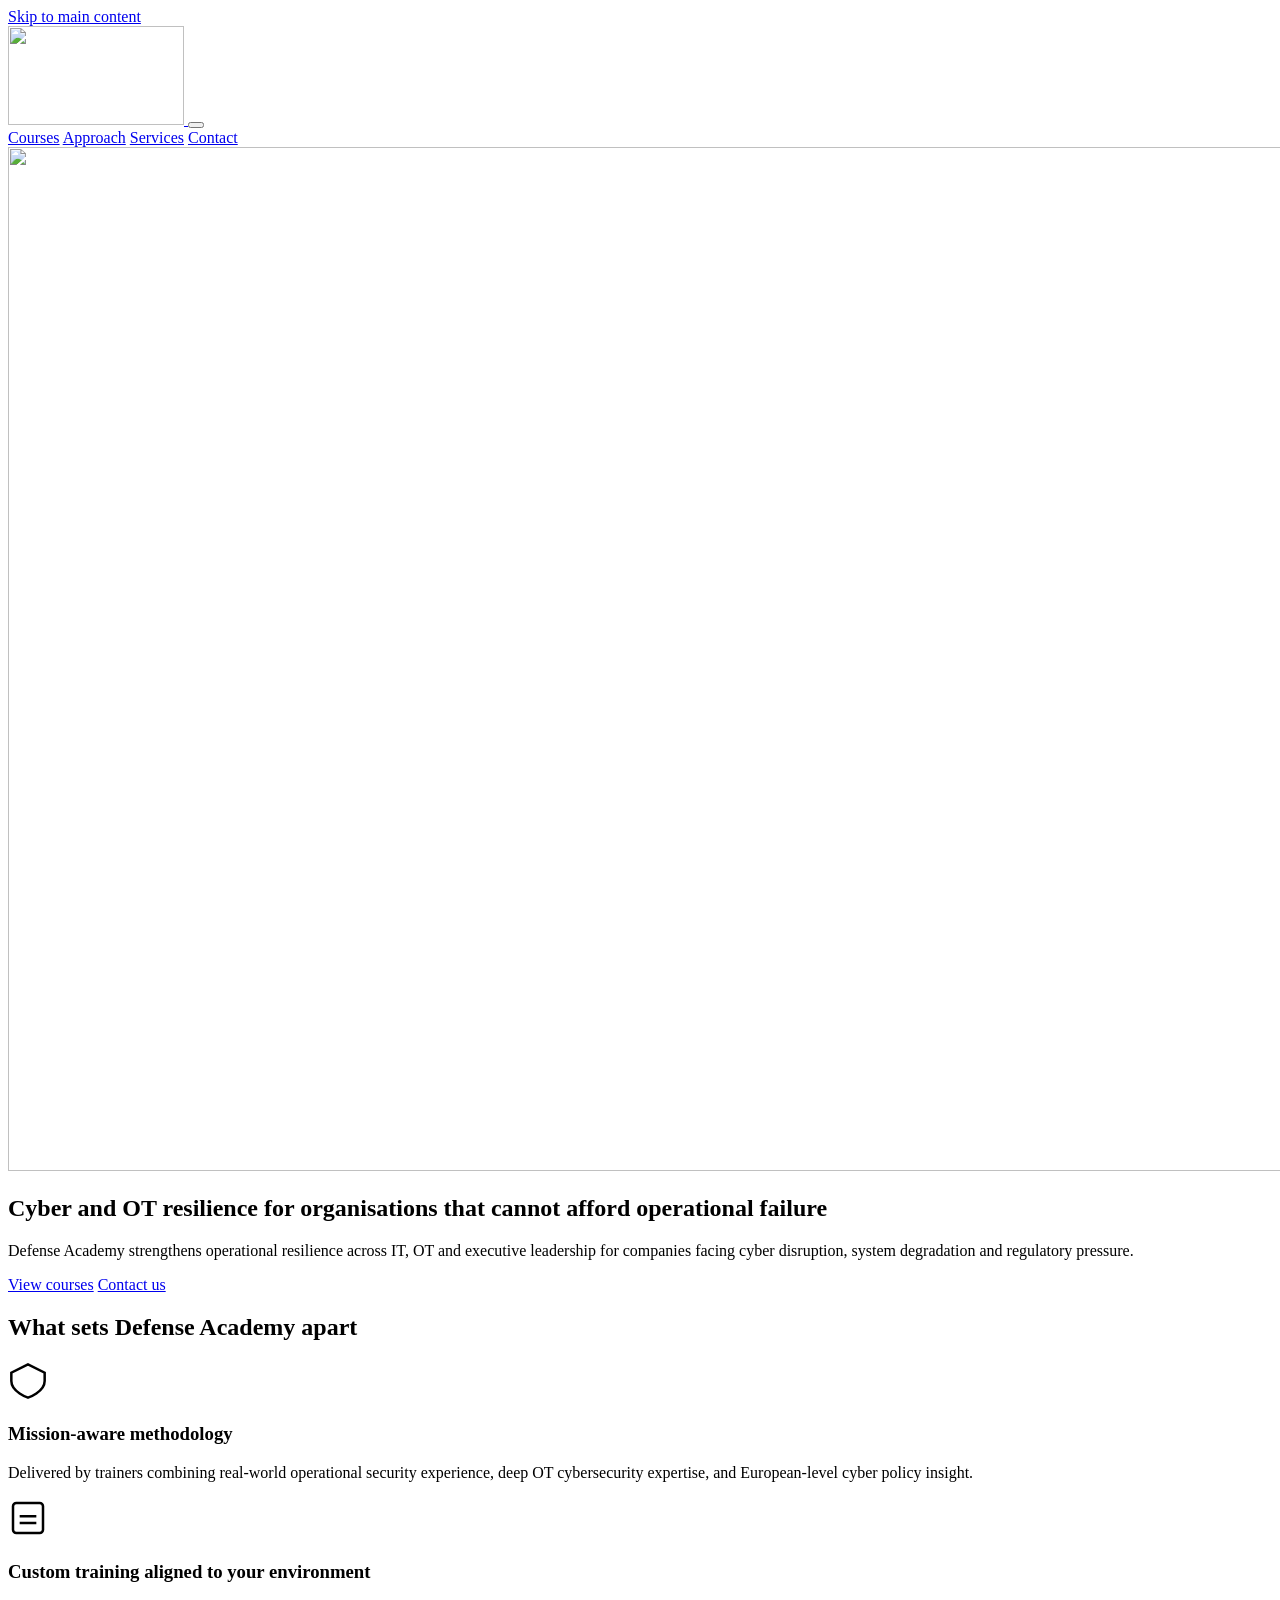
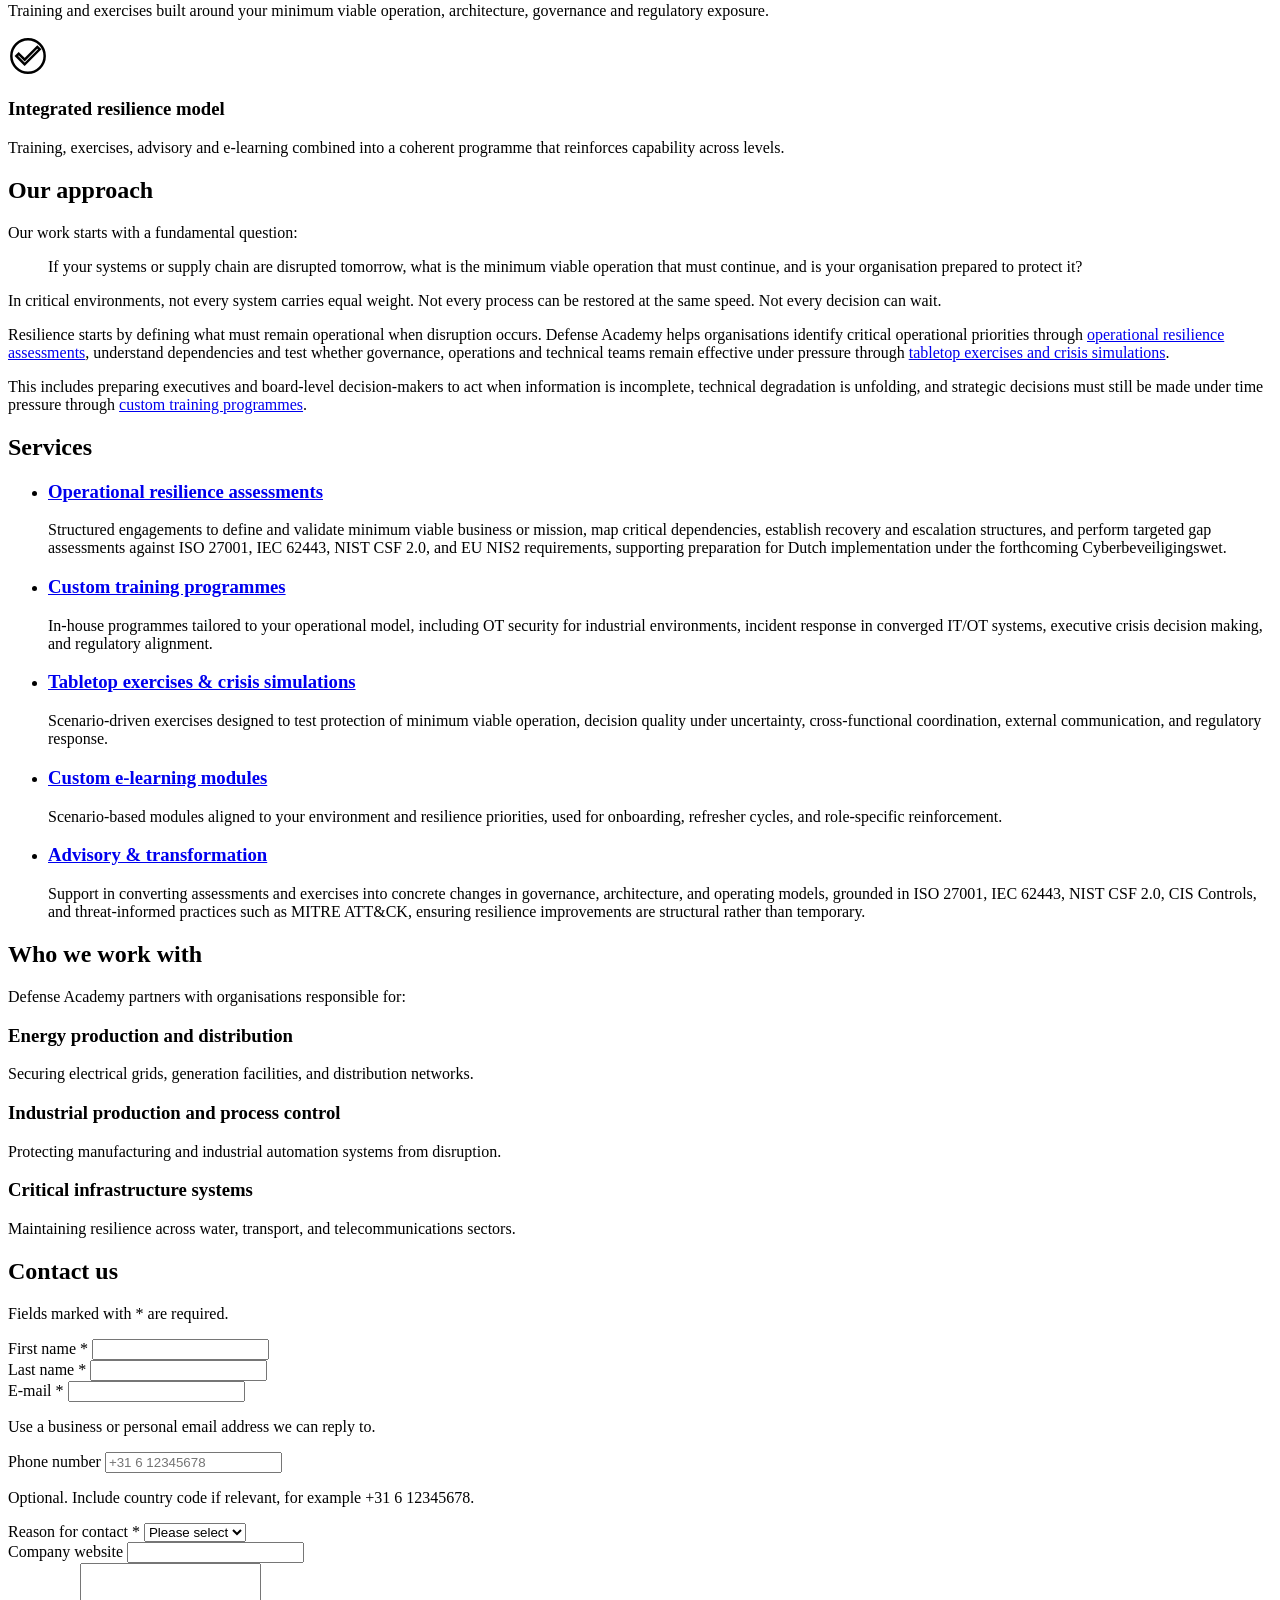
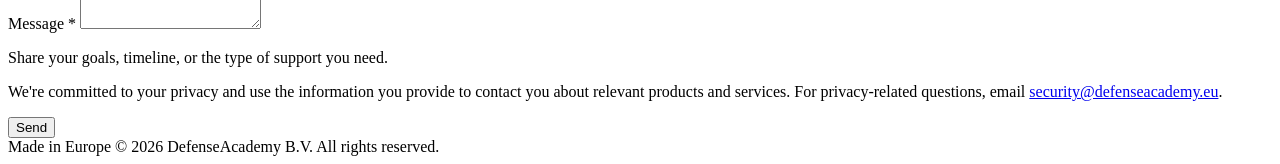
==== DefenseAcademy/src/templates/index.html @ c126be8b "Further optimizations for performance and code cleanup" ====
<!DOCTYPE html>
<html lang="en">
<head>
  <meta charset="UTF-8">
  <meta name="viewport" content="width=device-width, initial-scale=1.0">
  <title>Defense Academy | Cyber and OT Resilience Training for Critical Operations</title>
  <meta name="description" content="Defense Academy delivers cyber and OT resilience training, exercises, assessments, and advisory support for organizations that cannot afford operational failure.">
  <meta name="robots" content="index,follow,max-image-preview:large">
  <meta name="theme-color" content="#000a15">
  <link rel="canonical" href="https://defenseacademy.eu/">
  <meta property="og:type" content="website">
  <meta property="og:site_name" content="Defense Academy">
  <meta property="og:locale" content="en_GB">
  <meta property="og:title" content="Defense Academy | Cyber and OT Resilience Training for Critical Operations">
  <meta property="og:description" content="Cyber and OT resilience training, exercises, assessments, and advisory support for critical infrastructure, energy, and industrial organizations.">
  <meta property="og:url" content="https://defenseacademy.eu/">
  <meta property="og:image" content="https://defenseacademy.eu/images/hero-1200.webp">
  <meta property="og:image:alt" content="Defense Academy cyber and OT resilience">
  <meta name="twitter:card" content="summary_large_image">
  <meta name="twitter:title" content="Defense Academy | Cyber and OT Resilience Training for Critical Operations">
  <meta name="twitter:description" content="Cyber and OT resilience training, exercises, assessments, and advisory support for critical infrastructure, energy, and industrial organizations.">
  <meta name="twitter:image" content="https://defenseacademy.eu/images/hero-1200.webp">
  <link
    rel="preload"
    as="image"
    href="images/hero-768.avif"
    type="image/avif"
    imagesrcset="images/hero-480.avif 480w, images/hero-768.avif 768w, images/hero-1200.avif 1200w"
    imagesizes="100vw">
  <link rel="stylesheet" href="css/styles.css">
  <link rel="stylesheet" href="css/contact-form.css">
</head>
<body>
  <a href="#main-content" class="skip-link">Skip to main content</a>
  <header class="navbar">
    <div class="navbar-container">
      <a href="index.html" class="navbar-logo" aria-label="Defense Academy home">
        <img
          src="images/defense-academy-logo.svg"
          alt=""
          class="logo"
          width="176"
          height="99"
          decoding="async">
       </a>
      <button class="nav-toggle" type="button" aria-label="Open menu" aria-expanded="false" aria-controls="nav-menu">
        <span aria-hidden="true"></span>
        <span aria-hidden="true"></span>
        <span aria-hidden="true"></span>
      </button>
      <nav id="nav-menu" class="nav-menu" aria-label="Primary">
        <a href="pages/courses.html" class="nav-link">Courses</a>
        <a href="#approach" class="nav-link">Approach</a>
        <a href="#services" class="nav-link">Services</a>
        <a href="#contact" class="nav-link nav-cta">Contact</a>
      </nav>
    </div>
  </header>

  <main id="main-content" tabindex="-1">
    <section class="hero" id="hero" aria-labelledby="hero-title">
      <picture class="hero-media">
        <source
          srcset="images/hero-480.avif 480w, images/hero-768.avif 768w, images/hero-1200.avif 1200w"
          sizes="100vw"
          type="image/avif">
        <source
          srcset="images/hero-480.webp 480w, images/hero-768.webp 768w, images/hero-1200.webp 1200w"
          sizes="100vw"
          type="image/webp">
        <img
          src="images/hero-1200.webp"
          srcset="images/hero-480.webp 480w, images/hero-768.webp 768w, images/hero-1200.webp 1200w"
          sizes="100vw"
          alt=""
          class="hero-image"
          width="1536"
          height="1024"
          fetchpriority="high"
          decoding="async">
      </picture>
      <div class="hero-content">
        <h1 id="hero-title">Cyber and OT resilience for organisations that cannot afford operational failure</h1>
        <p class="hero-subtitle">Defense Academy strengthens operational resilience across IT, OT and executive leadership for companies facing cyber disruption, system degradation and regulatory pressure.</p>
        <a href="pages/courses.html" class="btn btn-primary">View courses</a>
        <a href="#contact" class="btn btn-primary">Contact us</a>
      </div>
    </section>

    <section class="features-section" id="why-us" aria-labelledby="features-title">
      <div class="container">
        <h2 id="features-title">What sets Defense Academy apart</h2>
        <div class="features-grid">
          <div class="feature-card">
            <div class="feature-icon">
              <svg viewBox="0 0 24 24" width="40" height="40" stroke="currentColor" stroke-width="1.5" fill="none" aria-hidden="true" focusable="false">
                <path d="M12 2L2 7V12C2 18.6 12 22 12 22S22 18.6 22 12V7L12 2Z"/>
              </svg>
            </div>
            <h3>Mission-aware methodology</h3>
            <p>Delivered by trainers combining real-world operational security experience, deep OT cybersecurity expertise, and European-level cyber policy insight.</p>
          </div>
          <div class="feature-card">
            <div class="feature-icon">
              <svg viewBox="0 0 24 24" width="40" height="40" stroke="currentColor" stroke-width="1.5" fill="none" aria-hidden="true" focusable="false">
                <rect x="3" y="3" width="18" height="18" rx="2"/>
                <path d="M7 11H17M7 15H17"/>
              </svg>
            </div>
            <h3>Custom training aligned to your environment</h3>
            <p>Training and exercises built around your minimum viable operation, architecture, governance and regulatory exposure.</p>
          </div>
          <div class="feature-card">
            <div class="feature-icon">
              <svg viewBox="0 0 24 24" width="40" height="40" stroke="currentColor" stroke-width="1.5" fill="none" aria-hidden="true" focusable="false">
                <path d="M12 2C6.48 2 2 6.48 2 12S6.48 22 12 22S22 17.52 22 12S17.52 2 12 2M10 17L5 12L6.41 10.59L10 14.17L17.59 6.58L19 8L10 17Z"/>
              </svg>
            </div>
            <h3>Integrated resilience model</h3>
            <p>Training, exercises, advisory and e-learning combined into a coherent programme that reinforces capability across levels.</p>
          </div>
        </div>
      </div>
    </section>

    <section class="approach-section" id="approach" aria-labelledby="approach-title">
      <div class="container">
        <h2 id="approach-title">Our approach</h2>
        <p>Our work starts with a fundamental question:</p>
        <blockquote>If your systems or supply chain are disrupted tomorrow, what is the minimum viable operation that must continue, and is your organisation prepared to protect it?</blockquote>
        <p>In critical environments, not every system carries equal weight. Not every process can be restored at the same speed. Not every decision can wait.</p>
        <p>Resilience starts by defining what must remain operational when disruption occurs. Defense Academy helps organisations identify critical operational priorities through <a href="pages/operational-resilience-assessments.html">operational resilience assessments</a>, understand dependencies and test whether governance, operations and technical teams remain effective under pressure through <a href="pages/tabletop-exercises-crisis-simulations.html">tabletop exercises and crisis simulations</a>.</p>
        <p>This includes preparing executives and board-level decision-makers to act when information is incomplete, technical degradation is unfolding, and strategic decisions must still be made under time pressure through <a href="pages/custom-training-programmes.html">custom training programmes</a>.</p>
      </div>
    </section>

    <section class="services-section" id="services" aria-labelledby="services-title">
      <div class="container">
        <h2 id="services-title">Services</h2>
        <ul class="services-list">
          <li><h3><a href="pages/operational-resilience-assessments.html">Operational resilience assessments</a></h3><p>Structured engagements to define and validate minimum viable business or mission, map critical dependencies, establish recovery and escalation structures, and perform targeted gap assessments against ISO 27001, IEC 62443, NIST CSF 2.0, and EU NIS2 requirements, supporting preparation for Dutch implementation under the forthcoming Cyberbeveiligingswet.</p></li>
          <li><h3><a href="pages/custom-training-programmes.html">Custom training programmes</a></h3><p>In-house programmes tailored to your operational model, including OT security for industrial environments, incident response in converged IT/OT systems, executive crisis decision making, and regulatory alignment.</p></li>
          <li><h3><a href="pages/tabletop-exercises-crisis-simulations.html">Tabletop exercises &amp; crisis simulations</a></h3><p>Scenario-driven exercises designed to test protection of minimum viable operation, decision quality under uncertainty, cross-functional coordination, external communication, and regulatory response.</p></li>
          <li><h3><a href="pages/courses.html#custom-elearning-modules">Custom e-learning modules</a></h3><p>Scenario-based modules aligned to your environment and resilience priorities, used for onboarding, refresher cycles, and role-specific reinforcement.</p></li>
          <li><h3><a href="pages/courses.html#advisory-transformation">Advisory &amp; transformation</a></h3><p>Support in converting assessments and exercises into concrete changes in governance, architecture, and operating models, grounded in ISO 27001, IEC 62443, NIST CSF 2.0, CIS Controls, and threat-informed practices such as MITRE ATT&CK, ensuring resilience improvements are structural rather than temporary.</p></li>
        </ul>
      </div>
    </section>

    <section class="partners-section" aria-labelledby="partners-title">
      <div class="container">
        <h2 id="partners-title">Who we work with</h2>
        <p>Defense Academy partners with organisations responsible for:</p>
        <div class="partners-grid">
          <div class="partner-card">
            <h3>Energy production and distribution</h3>
            <p>Securing electrical grids, generation facilities, and distribution networks.</p>
          </div>
          <div class="partner-card">
            <h3>Industrial production and process control</h3>
            <p>Protecting manufacturing and industrial automation systems from disruption.</p>
          </div>
          <div class="partner-card">
            <h3>Critical infrastructure systems</h3>
            <p>Maintaining resilience across water, transport, and telecommunications sectors.</p>
          </div>
        </div>
      </div>
    </section>

  </main>

  <footer id="contact" class="footer">
    <div class="container">
      <div class="footer-content">
        <form action="https://formspree.io/f/xkovdowg" method="POST" class="contact-form" accept-charset="UTF-8">
          <h2 id="contact-title">Contact us</h2>
          <p id="contact-instructions" class="form-intro">Fields marked with * are required.</p>
          <p id="form-status" class="form-status" aria-live="polite"></p>
          <div class="field-group">
            <label for="first-name">First name *</label>
            <input type="text" id="first-name" name="first_name" required autocomplete="given-name" aria-describedby="contact-instructions" maxlength="80">
          </div>
          <div class="field-group">
            <label for="last-name">Last name *</label>
            <input type="text" id="last-name" name="last_name" required autocomplete="family-name" aria-describedby="contact-instructions" maxlength="80">
          </div>
          <div class="field-group">
            <label for="email">E-mail *</label>
            <input type="email" id="email" name="email" required autocomplete="email" inputmode="email" aria-describedby="contact-instructions email-help" maxlength="254">
            <p id="email-help" class="field-help">Use a business or personal email address we can reply to.</p>
          </div>
          <div class="field-group">
            <label for="phone">Phone number</label>
            <input
              type="tel"
              id="phone"
              name="phone"
              inputmode="tel"
              autocomplete="tel"
              minlength="8"
              maxlength="16"
              pattern="^\+?[1-9][0-9\s]{7,14}$"
              placeholder="+31 6 12345678"
              aria-describedby="phone-help">
            <p id="phone-help" class="field-help">Optional. Include country code if relevant, for example +31 6 12345678.</p>
          </div>
          <div class="field-group">
            <label for="reason">Reason for contact *</label>
            <select id="reason" name="reason" required aria-describedby="contact-instructions">
              <option value="">Please select</option>
              <option value="training">Training</option>
              <option value="consulting">Consulting</option>
              <option value="other">Other</option>
            </select>
          </div>
          <div class="honeypot-field">
            <label for="company-website">Company website</label>
            <input type="text" id="company-website" name="_gotcha" tabindex="-1" autocomplete="new-password" inputmode="url">
          </div>
          <div class="field-group">
            <label for="message">Message *</label>
            <textarea id="message" name="message" rows="4" required aria-describedby="contact-instructions message-help" maxlength="2000"></textarea>
            <p id="message-help" class="field-help">Share your goals, timeline, or the type of support you need.</p>
          </div>
          <p class="privacy-text">We're committed to your privacy and use the information you provide to contact you about relevant products and services. For privacy-related questions, email <a href="mailto:security@defenseacademy.eu">security@defenseacademy.eu</a>.</p>
          <button type="submit" class="btn btn-primary">Send</button>
        </form>
      </div>
      <div class="footer-bottom">
        <span class="footer-left">Made in Europe</span>
        <span class="footer-right">&copy; 2026 DefenseAcademy B.V. All rights reserved.</span>
      </div>
    </div>
  </footer>

  <script src="js/nav.js" defer></script>
</body>
</html>
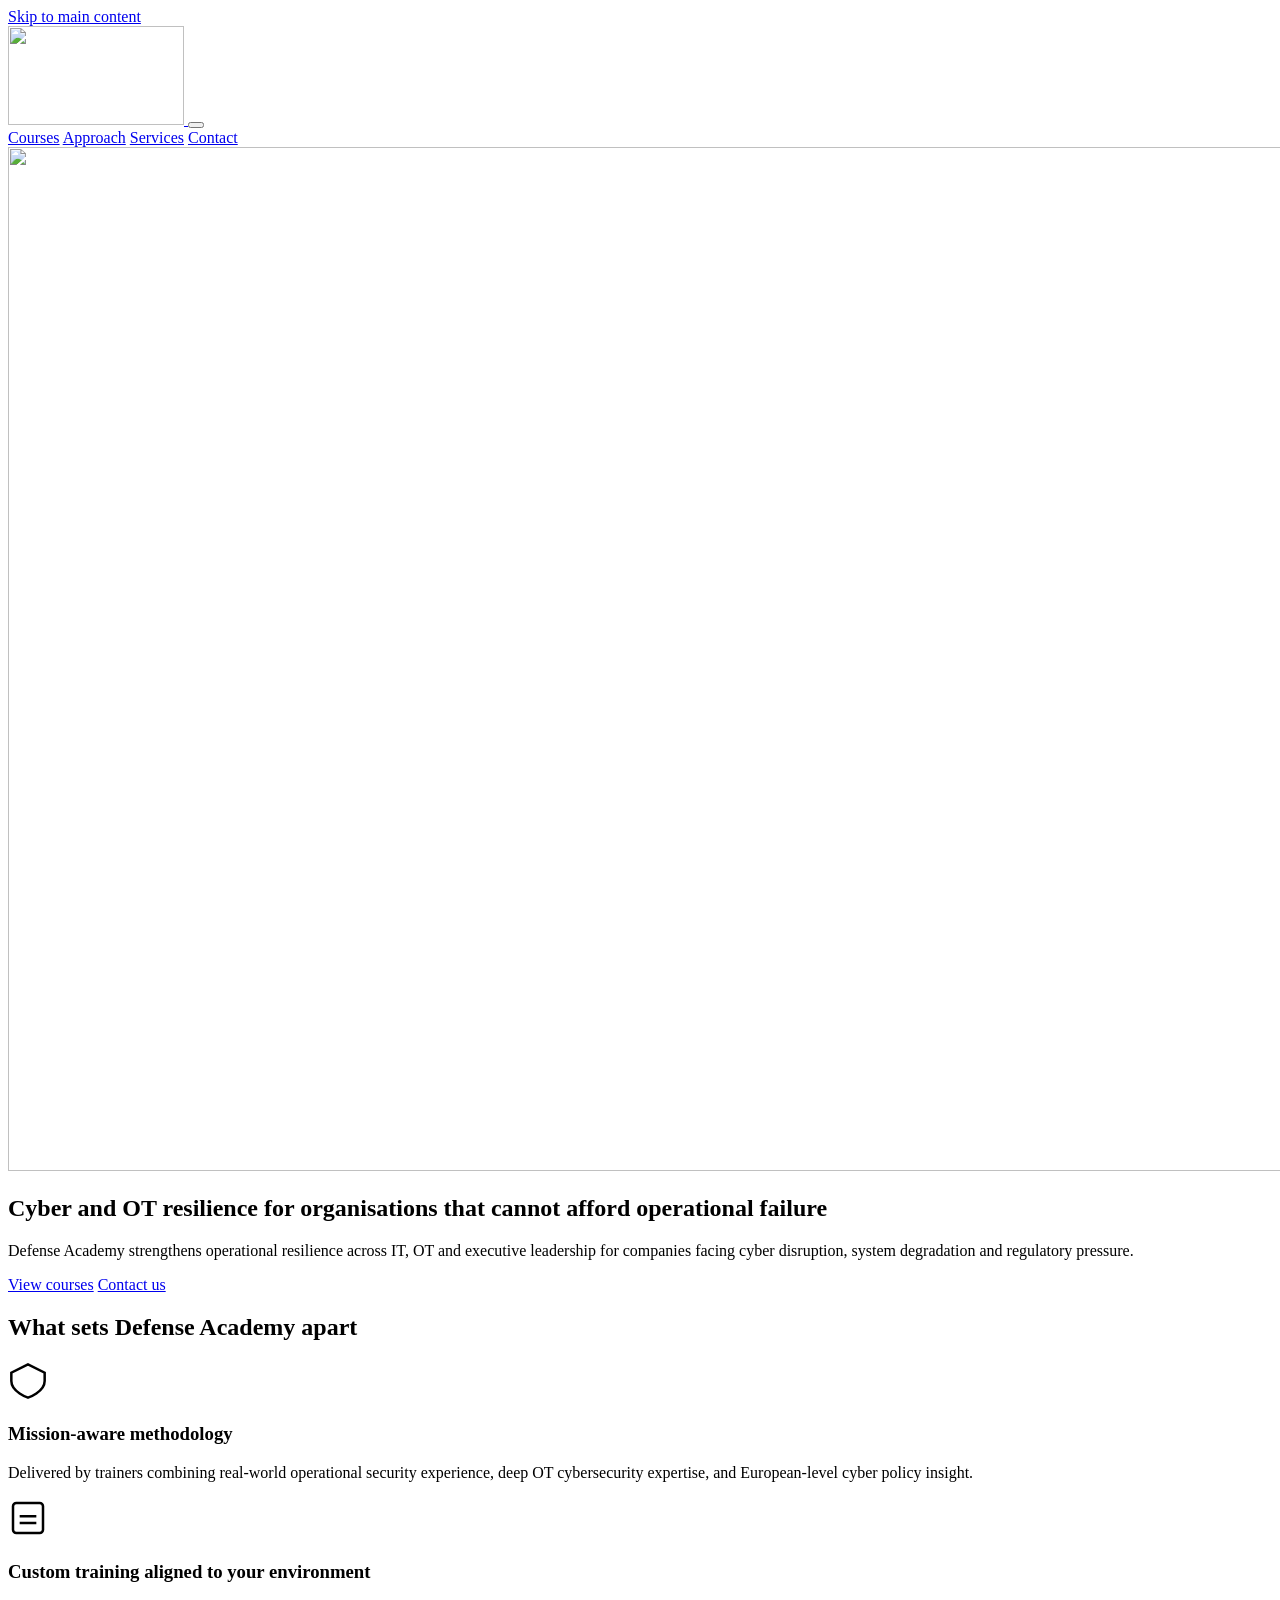
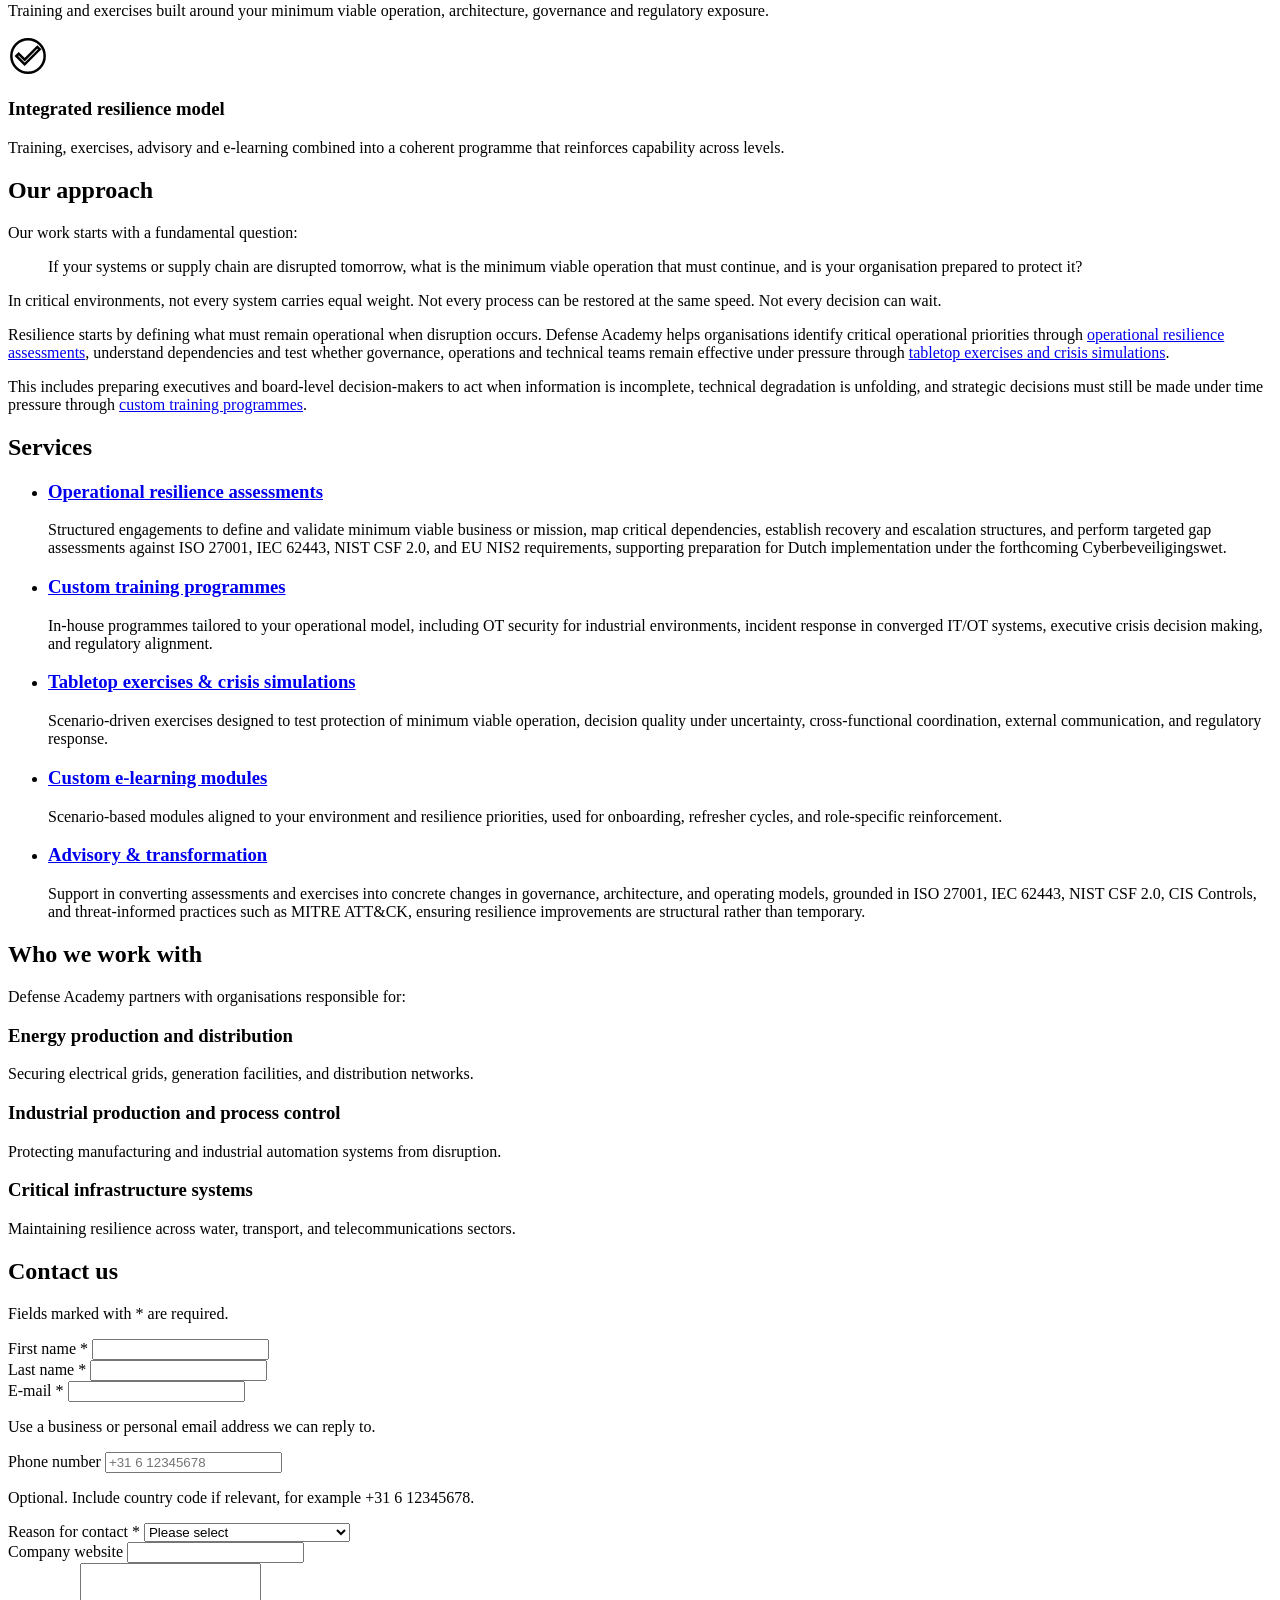
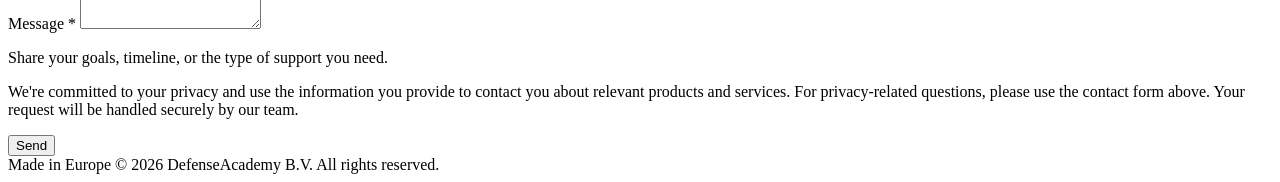
==== commit 04c98073: "fixed routing across repo" ====
--- a/DefenseAcademy/src/templates/index.html
+++ b/DefenseAcademy/src/templates/index.html
@@ -209,8 +209,10 @@
             <label for="reason">Reason for contact *</label>
             <select id="reason" name="reason" required aria-describedby="contact-instructions">
               <option value="">Please select</option>
-              <option value="training">Training</option>
-              <option value="consulting">Consulting</option>
+              <option value="training-and-exercises">Training and exercises</option>
+              <option value="assessments-and-advisory">Assessments and advisory</option>
+              <option value="privacy-or-disclosure">Privacy or disclosure</option>
+              <option value="careers-media-or-partnerships">Careers, media or partnerships</option>
               <option value="other">Other</option>
             </select>
           </div>
@@ -223,7 +225,7 @@
             <textarea id="message" name="message" rows="4" required aria-describedby="contact-instructions message-help" maxlength="2000"></textarea>
             <p id="message-help" class="field-help">Share your goals, timeline, or the type of support you need.</p>
           </div>
-          <p class="privacy-text">We're committed to your privacy and use the information you provide to contact you about relevant products and services. For privacy-related questions, email <a href="mailto:security@defenseacademy.eu">security@defenseacademy.eu</a>.</p>
+          <p class="privacy-text">We're committed to your privacy and use the information you provide to contact you about relevant products and services. For privacy-related questions, please use the contact form above. Your request will be handled securely by our team.</p>
           <button type="submit" class="btn btn-primary">Send</button>
         </form>
       </div>
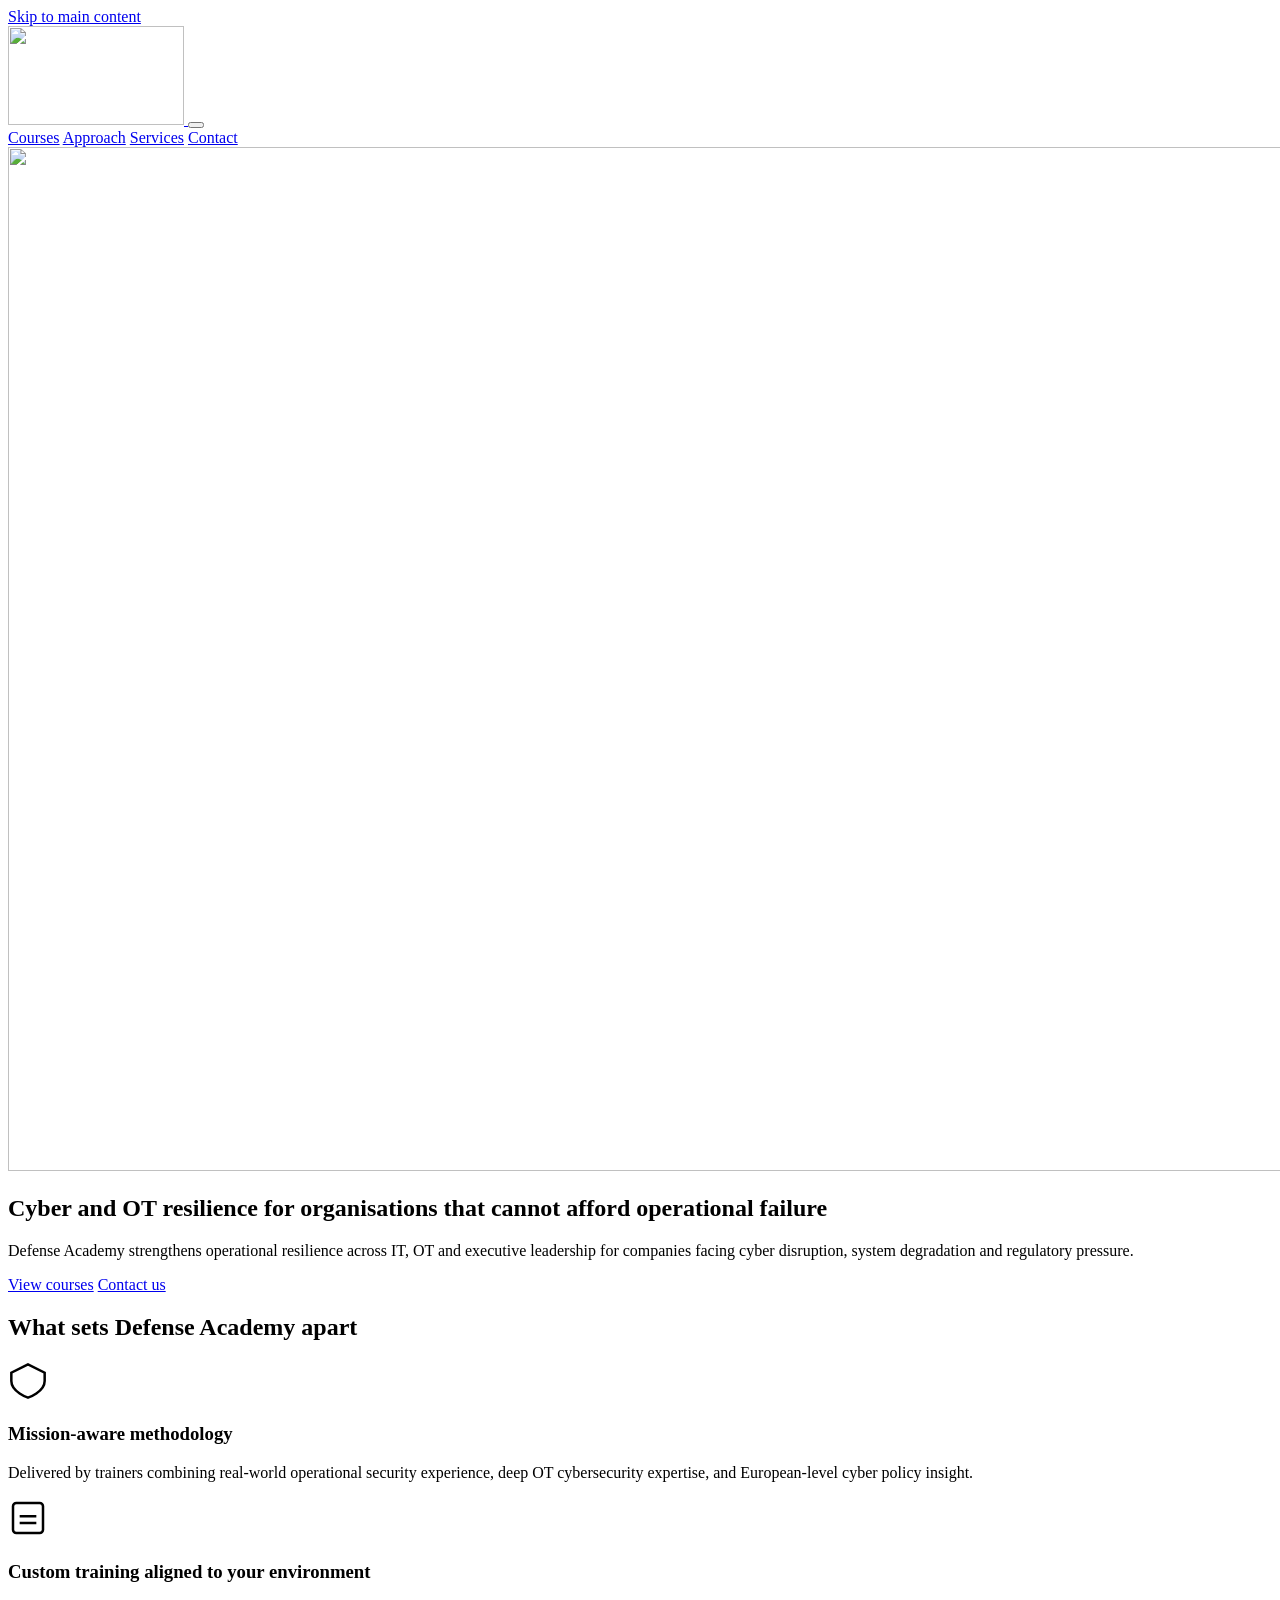
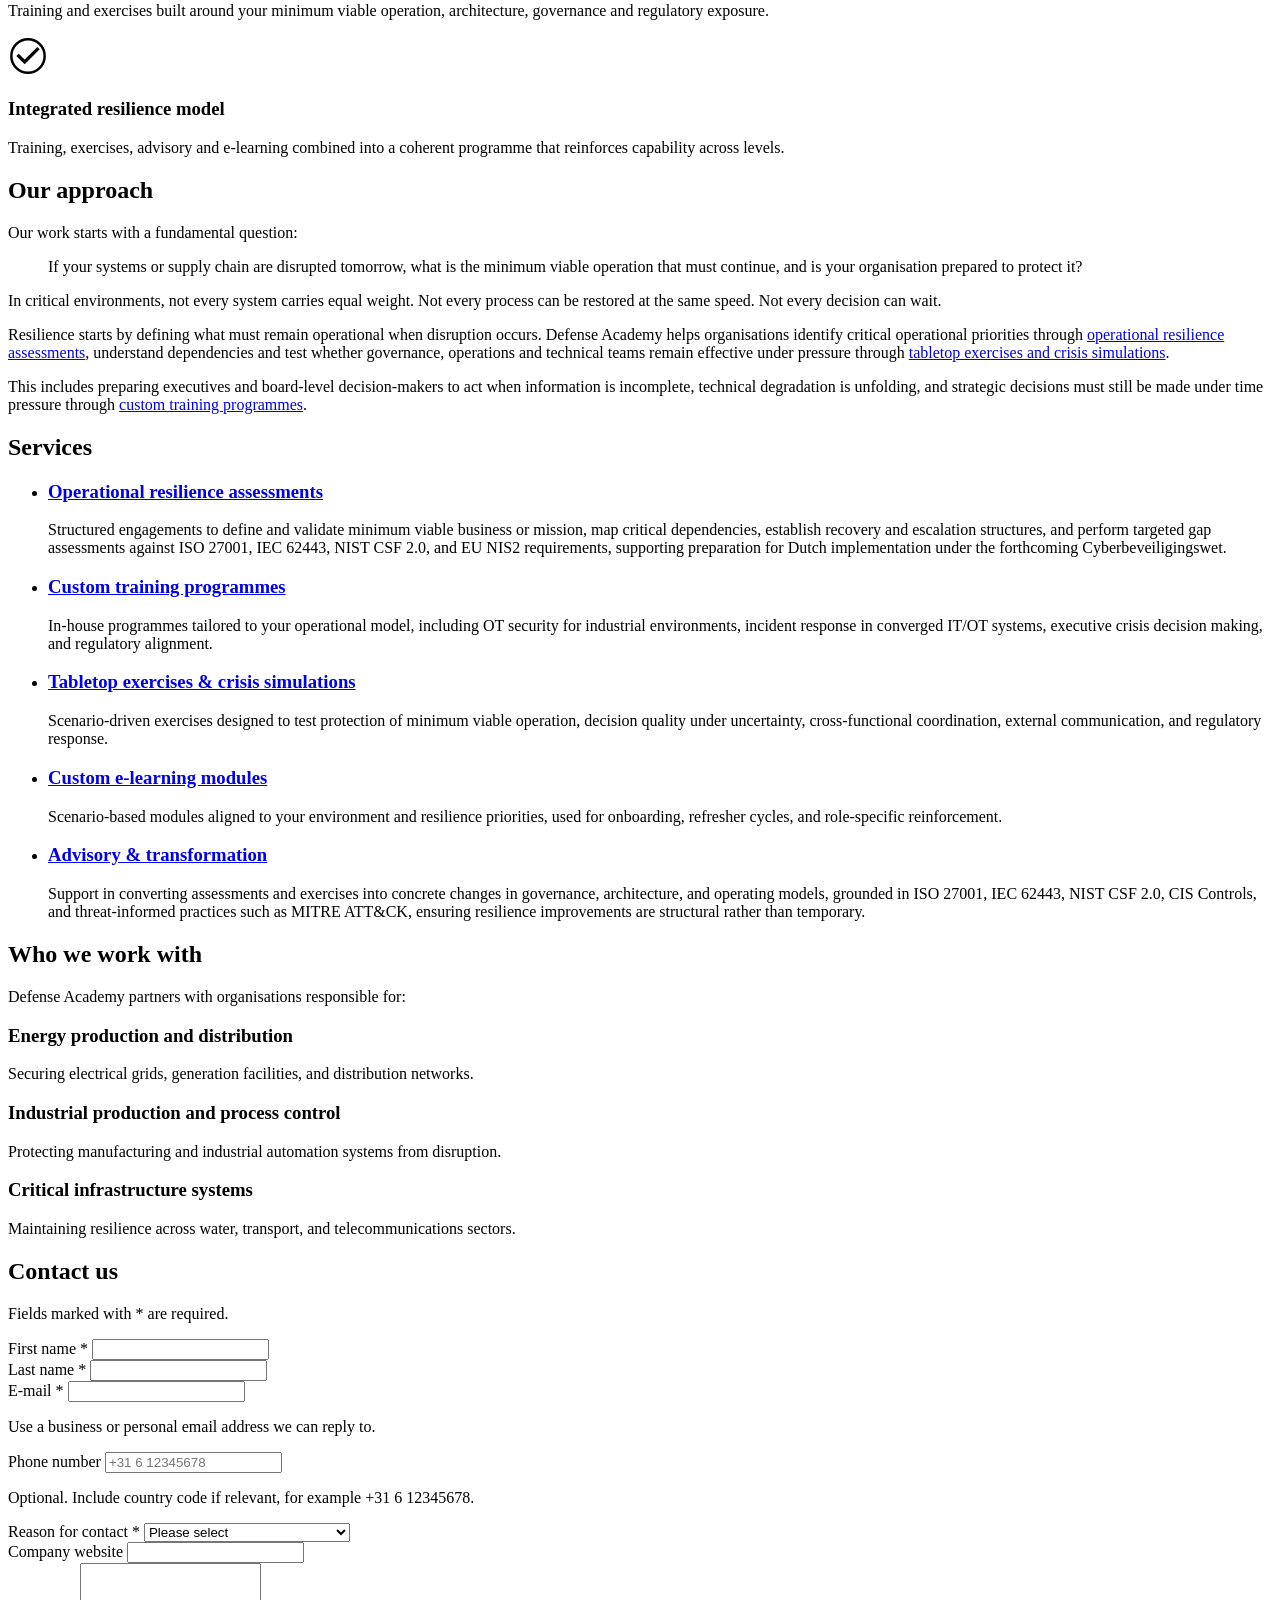
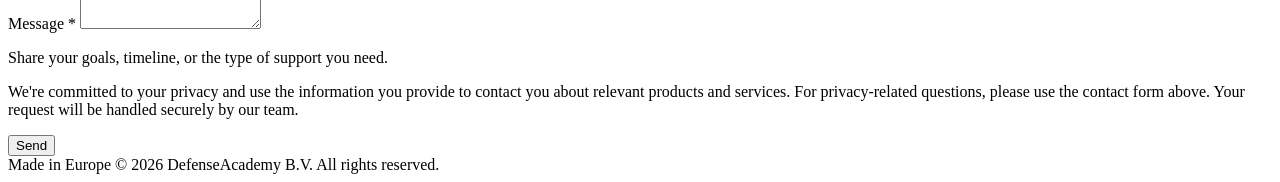
==== commit 47979647: "updated icon and add portfolio button to courses" ====
--- a/DefenseAcademy/src/templates/index.html
+++ b/DefenseAcademy/src/templates/index.html
@@ -113,7 +113,8 @@
           <div class="feature-card">
             <div class="feature-icon">
               <svg viewBox="0 0 24 24" width="40" height="40" stroke="currentColor" stroke-width="1.5" fill="none" aria-hidden="true" focusable="false">
-                <path d="M12 2C6.48 2 2 6.48 2 12S6.48 22 12 22S22 17.52 22 12S17.52 2 12 2M10 17L5 12L6.41 10.59L10 14.17L17.59 6.58L19 8L10 17Z"/>
+                <circle cx="12" cy="12" r="10"/>
+                <path d="M10 17L5 12L6.41 10.59L10 14.17L17.59 6.58L19 8L10 17Z" fill="currentColor" stroke="none"/>
               </svg>
             </div>
             <h3>Integrated resilience model</h3>
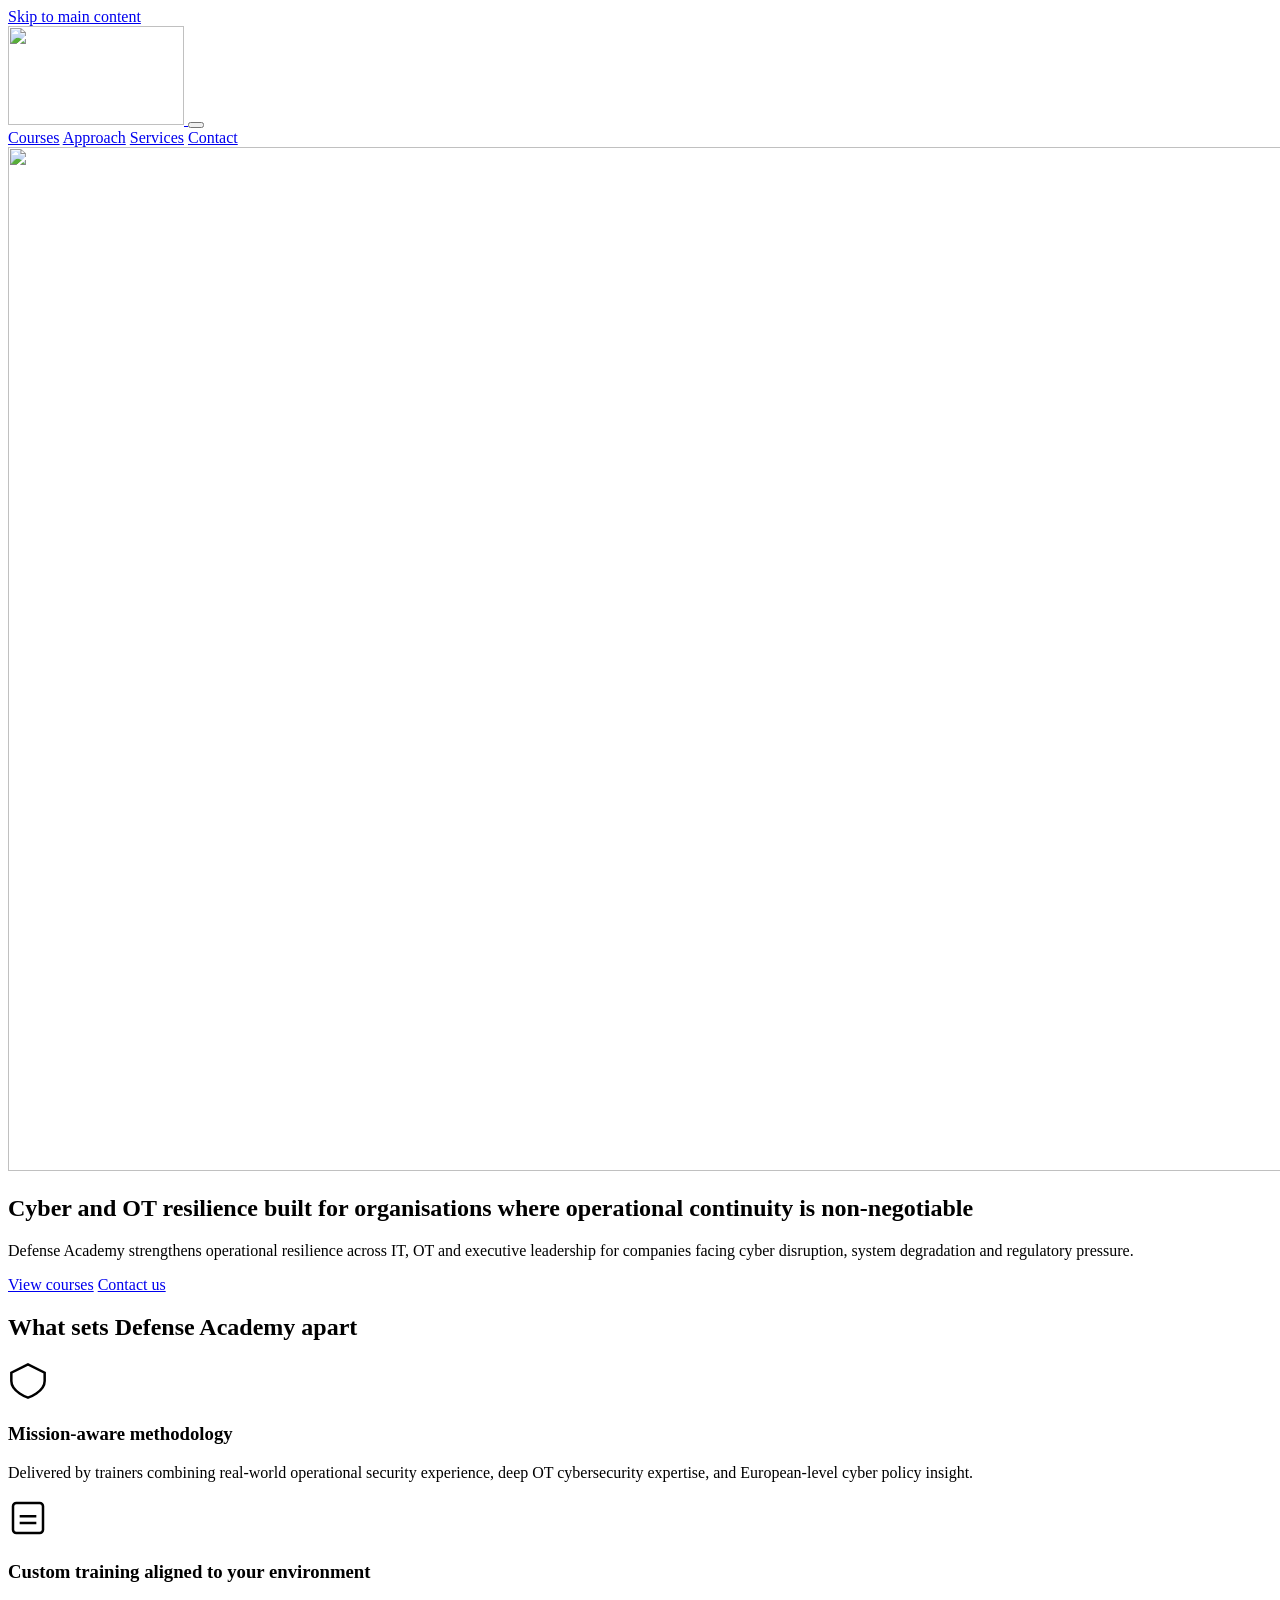
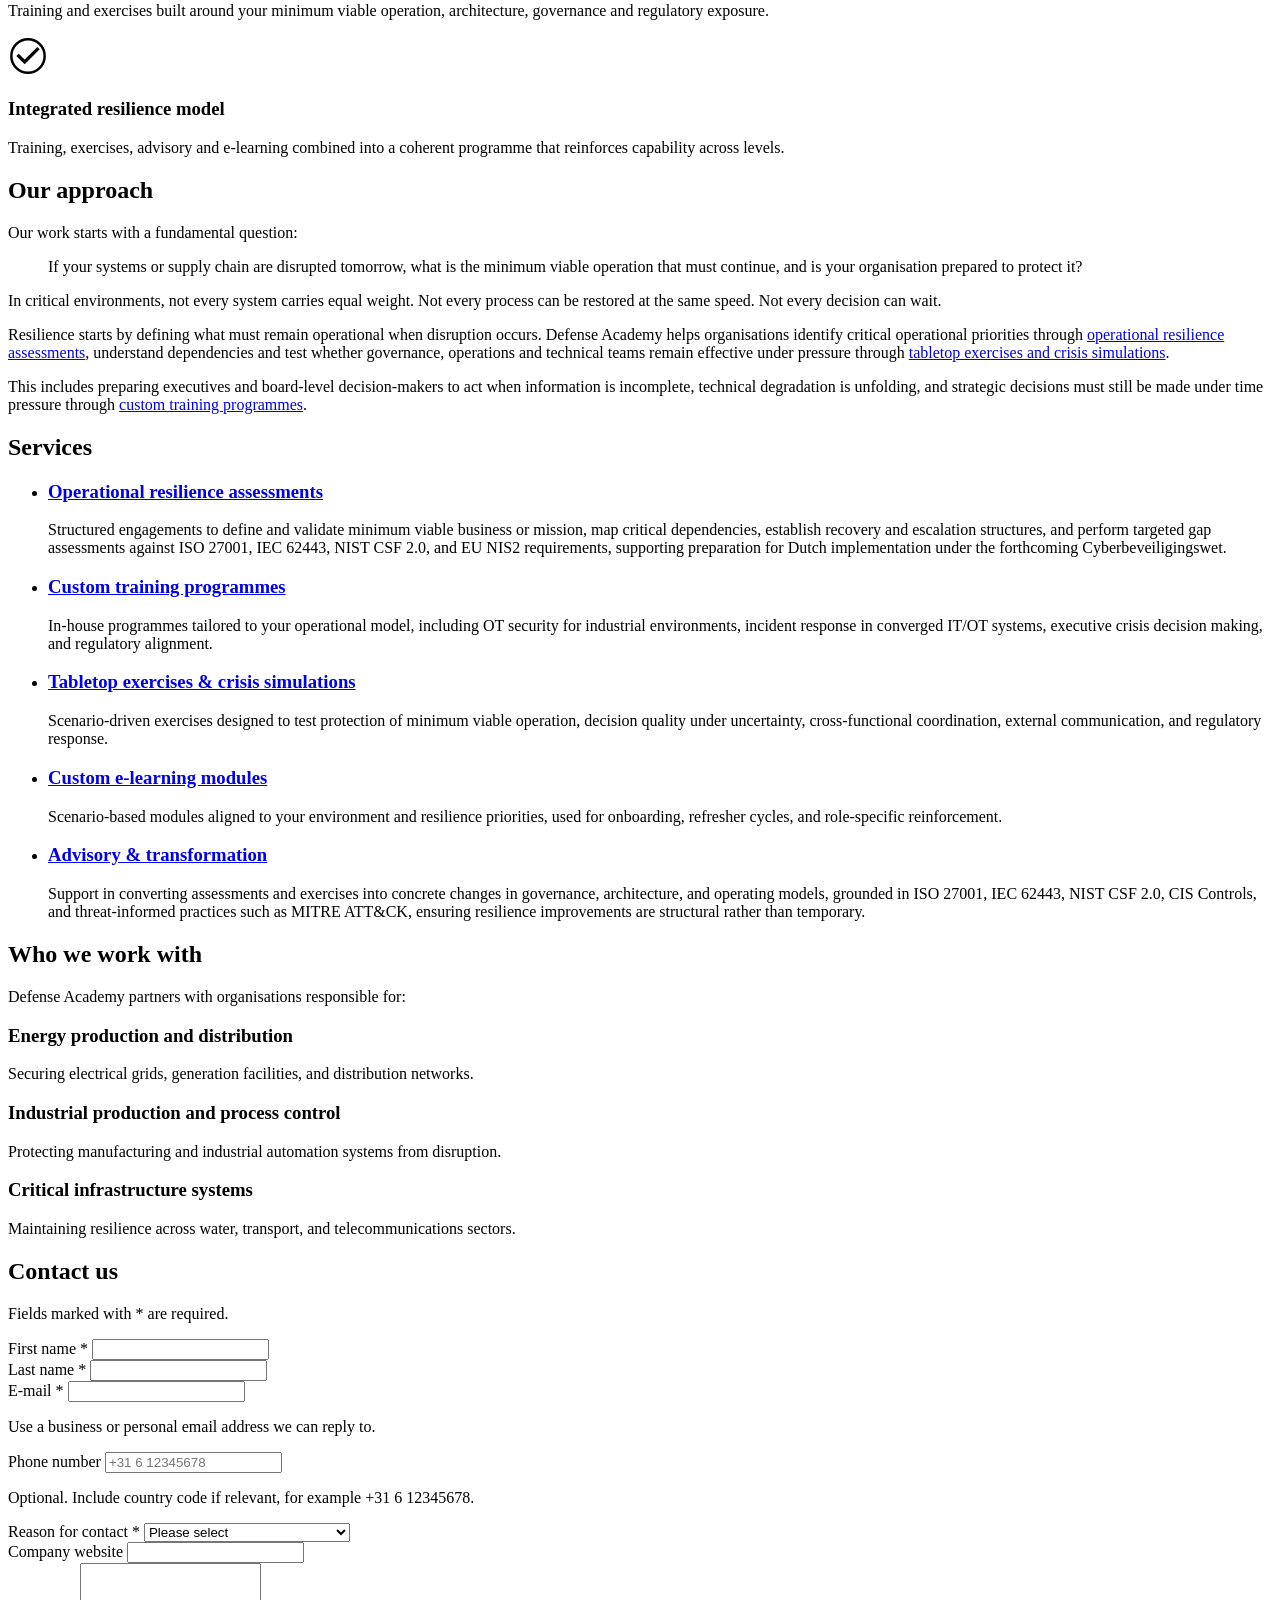
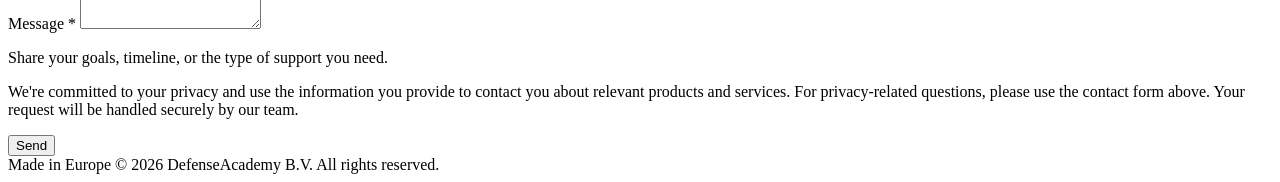
==== commit 39c40241: "updated text on homepage" ====
--- a/DefenseAcademy/src/templates/index.html
+++ b/DefenseAcademy/src/templates/index.html
@@ -52,7 +52,7 @@
         <a href="pages/courses.html" class="nav-link">Courses</a>
         <a href="#approach" class="nav-link">Approach</a>
         <a href="#services" class="nav-link">Services</a>
-        <a href="#contact" class="nav-link nav-cta">Contact</a>
+        <a href="#contact" class="nav-link nav-cta btn-contact">Contact</a>
       </nav>
     </div>
   </header>
@@ -80,7 +80,7 @@
           decoding="async">
       </picture>
       <div class="hero-content">
-        <h1 id="hero-title">Cyber and OT resilience for organisations that cannot afford operational failure</h1>
+        <h1 id="hero-title">Cyber and OT resilience built for organisations where operational continuity is non-negotiable</h1>
         <p class="hero-subtitle">Defense Academy strengthens operational resilience across IT, OT and executive leadership for companies facing cyber disruption, system degradation and regulatory pressure.</p>
         <a href="pages/courses.html" class="btn btn-primary">View courses</a>
         <a href="#contact" class="btn btn-primary">Contact us</a>
